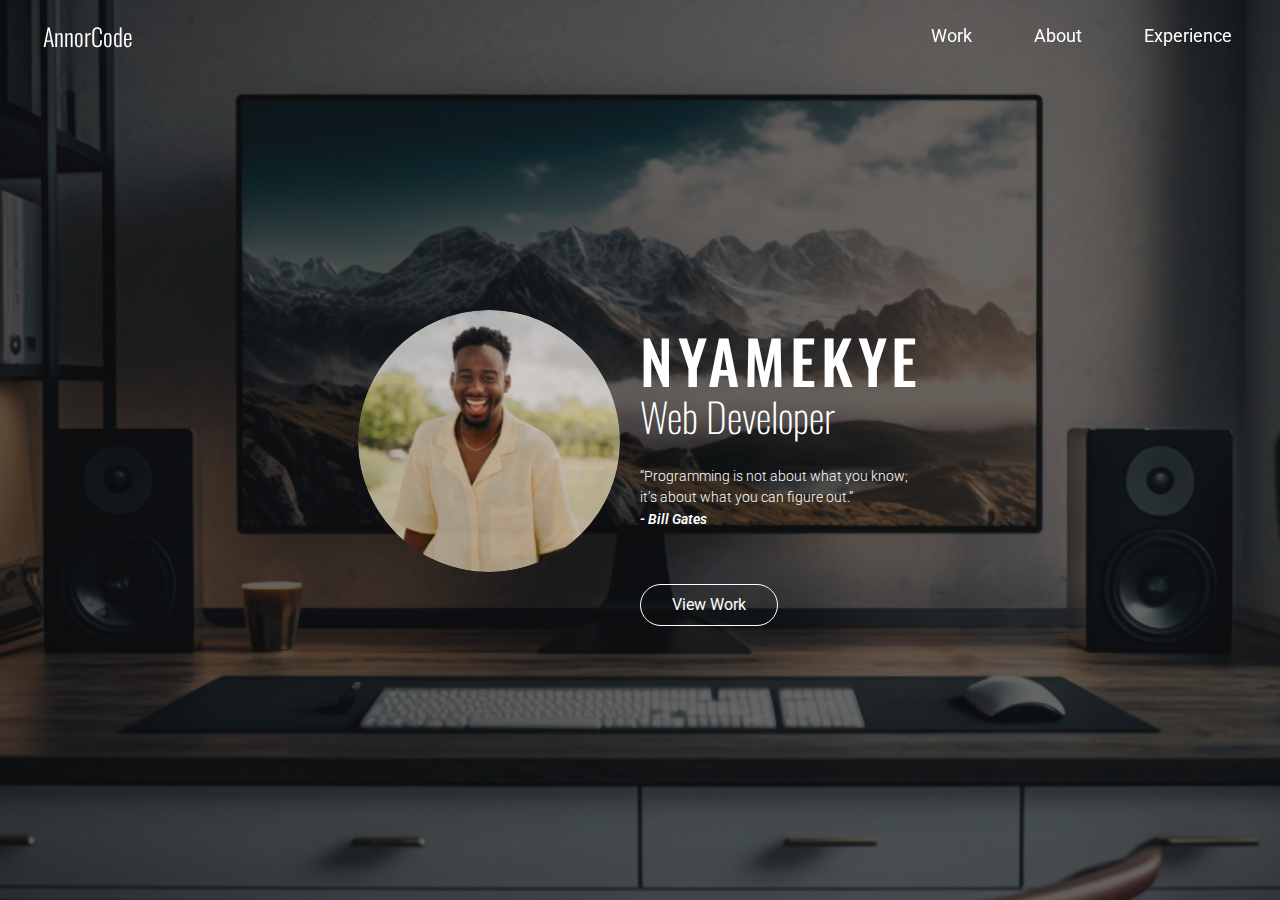
==== index.html @ c39e0c2d "Created home page" ====
<!DOCTYPE html>
<html lang="en">
  <head>
    <meta charset="UTF-8" />
    <meta name="viewport" content="width=device-width, initial-scale=1.0" />
    <title>Nyamekye Annor - Software Engineer</title>
    <link rel="preconnect" href="https://fonts.googleapis.com" />
    <link rel="preconnect" href="https://fonts.gstatic.com" crossorigin />
    <link
      href="https://fonts.googleapis.com/css2?family=Roboto:ital,wght@0,100;0,300;0,400;0,500;0,700;1,100;1,300;1,400;1,500;1,700&display=swap"
      rel="stylesheet"
    />
    <link
      href="https://fonts.googleapis.com/css2?family=Oswald:wght@200..700&display=swap"
      rel="stylesheet"
    />
    <link
      href="https://fonts.googleapis.com/icon?family=Material+Icons"
      rel="stylesheet"
    />
    <link
      rel="stylesheet"
      href="https://cdn.jsdelivr.net/npm/bootstrap@5.3.3/dist/css/bootstrap.min.css"
    />
    <link rel="stylesheet" href="assets/css/index.css" />
  </head>
  <body>
    <!-- Navbar -->
    <nav class="navbar" id="navbar">
      <div class="nav-brand">
        <a href="/index.html" class="nav-logo">AnnorCode</a>
      </div>
      <div class="nav-menu" id="nav-menu">
        <a href="/work.html" class="nav-link">Work</a>
        <a href="/about.html" class="nav-link">About</a>
        <a href="/experience.html" class="nav-link">Experience</a>
      </div>
      <div class="nav-toggle" id="nav-toggle">
        <span class="nav-toggle-icon"></span>
        <span class="nav-toggle-icon"></span>
        <span class="nav-toggle-icon"></span>
      </div>
    </nav>

    <!-- Mobile Menu -->
    <div class="mobile-menu" id="mobile-menu">
      <a href="/work.html" class="mobile-nav-link">Work</a>
      <a href="/about.html" class="mobile-nav-link">About</a>
      <a href="/experience.html" class="mobile-nav-link">Experience</a>
    </div>

    <!-- Background Content -->
    <div class="background-container">
      <div class="responsive-section">
        <div class="image-container">
          <img
            src="/assets/images/Home-Nyamekye-Image.png"
            alt="Descriptive Alt Text"
            class="responsive-image"
          />
        </div>
        <div class="text-container">
          <h1 class="main-heading">Nyamekye</h1>
          <h3 class="sub-heading">Web Developer</h3>
          <p class="quote">
            “Programming is not about what you know;<br />it’s about what you
            can figure out.”
          </p>
          <p class="author">- Bill Gates</p>
          <a href="/work.html">
            <button class="oval-button">View Work</button>
          </a>
        </div>
      </div>
    </div>

    <script
      src="https://cdn.jsdelivr.net/npm/bootstrap@5.3.3/dist/js/bootstrap.bundle.min.js"
      integrity="sha384-YvpcrYf0tY3lHB60NNkmXc5s9fDVZLESaAA55NDzOxhy9GkcIdslK1eN7N6jIeHz"
      crossorigin="anonymous"
    ></script>
    <script src="assets/js/script.js"></script>
  </body>
</html>
---- assets/css/index.css ----
/* Reset CSS */
* {
  margin: 0;
  padding: 0;
  box-sizing: border-box;
}

body {
  font-family: "Roboto", Arial, sans-serif;
  background-color: #141414;
  color: white;
}

/* Navbar styles */
.navbar {
  background: transparent;
  display: flex;
  justify-content: space-between;
  align-items: center;
  padding: 8px 16px; /* Ensure consistent padding */
  position: fixed;
  width: 100%;
  z-index: 1000;
}

.nav-logo {
  font: normal normal 300 24px/48px "Oswald", sans-serif;
  color: white;
  text-decoration: none;
  padding-left: 30%;
}

.nav-menu {
  display: flex;
  gap: 30px;
  padding: 8px 16px; /* Ensure consistent padding */
}

.nav-link {
  color: white;
  text-decoration: none;
  font: normal normal 400 18px/24px "Roboto", sans-serif;
  transition: color 0.3s ease;
  padding: 8px 16px; /* Ensure consistent padding */
}

.nav-link:hover {
  background-color: white;
  color: black;
  text-decoration: none;
  margin-right: 20px;
  padding: 8px 16px;
  border-radius: 20px;
  transition: background-color 0.3s, color 0.3s;
}

.nav-toggle {
  display: none;
  flex-direction: column;
  cursor: pointer;
}

.nav-toggle-icon {
  width: 25px;
  height: 3px;
  background-color: white;
  margin: 4px 0;
  transition: 0.4s;
}

.mobile-menu {
  display: none;
  flex-direction: column;
  background-color: #141414;
  position: fixed;
  top: 60px;
  right: 0;
  width: 200px;
  height: calc(100% - 60px);
  padding-top: 20px;
  z-index: 999;
}

.mobile-nav-link {
  color: white;
  text-decoration: none;
  font: normal normal 400 18px/24px "Roboto", sans-serif;
  padding: 10px 20px;
  transition: background-color 0.3s ease;
}

/* Background Container Styles */
.background-container {
  background-image: url("/assets/images/Home-backgroung-Image.png");
  background-size: cover;
  background-position: center;
  background-repeat: no-repeat;
  min-height: 100vh;
  display: flex;
  justify-content: center;
  align-items: center;
  text-align: center;
  padding: 1rem;
}

.responsive-section {
  display: flex;
  flex-direction: row;
  align-items: center;
  padding: 20px;
  max-width: 1200px;
  margin: 0 auto;
  gap: 20px;
}

.image-container {
  flex: 1;
  display: flex;
  justify-content: center;
  align-items: center;
  padding-top: 20%;
}

.responsive-image {
  width: 100%;
  max-width: 262px;
  height: auto;
  border-radius: 50%;
  object-fit: cover;
  margin-bottom: 50%;
}

.text-container {
  flex: 1;
  display: flex;
  flex-direction: column;
  justify-content: center;
  align-items: flex-start;
  gap: 10px;
}

.main-heading {
  font-family: "Oswald", sans-serif;
  font-size: 60px;
  text-transform: uppercase;
  letter-spacing: 4.8px;
  margin-bottom: 0;
  margin-top: 50px;
  display: flex;
  align-items: center;
}

.main-heading span:first-child {
  flex: 1;
}

.sub-heading {
  font: normal normal 200 40px/60px Oswald;
  font-size: 40px;
  margin-top: -20px;
  margin-bottom: 10px;
}

.quote {
  font-family: "Roboto", sans-serif;
  font-size: 14px;
  line-height: 1.5;
  text-align: left;
  white-space: nowrap;
  max-width: 100%;
  font-weight: 300;
  padding-right: 19%;
  margin-bottom: -3%; /* Reduce the space below the quote */
}

.author {
  font-family: "Roboto", sans-serif;
  font-weight: 600;
  font-style: italic;
  font-size: 14px;
  padding: 0;
}

.oval-button {
  width: 138px;
  height: 42px;
  border: 1px solid #fff;
  border-radius: 60px;
  background-color: transparent;
  color: #fff;
  margin-top: 20%;
  margin-right: 70%;
  cursor: pointer;
}

.oval-button:hover {
  background-color: #fff;
  color: #000;
}

/* Responsive adjustments */

@media (max-width: 1250px) {
  .nav-menu {
    display: none;
  }

  .nav-toggle {
    display: flex;
  }

  .mobile-menu.active {
    display: flex;
  }
}

@media (max-width: 768px) {
  .responsive-section {
    flex-direction: column;
    text-align: center;
  }

  .text-container {
    align-items: center;
    margin-top: -30px;
  }

  .responsive-image {
    max-width: 80%;
    width: auto;
    margin-bottom: 10%;
  }

  .sub-heading {
    margin-top: -10px;
    padding-right: 3%;
  }

  .author {
    padding-right: 10%;
  }

  .oval-button {
    margin-left: 70%;
    margin: 10%;
  }
}

@media (max-width: 480px) {
  .main-heading {
    font-size: 40px;
  }

  .sub-heading {
    font-size: 30px;
    margin-top: -20px;
    padding-right: 3%;
  }

  .quote {
    font-size: 14px;
    margin-top: -15px;
  }
}
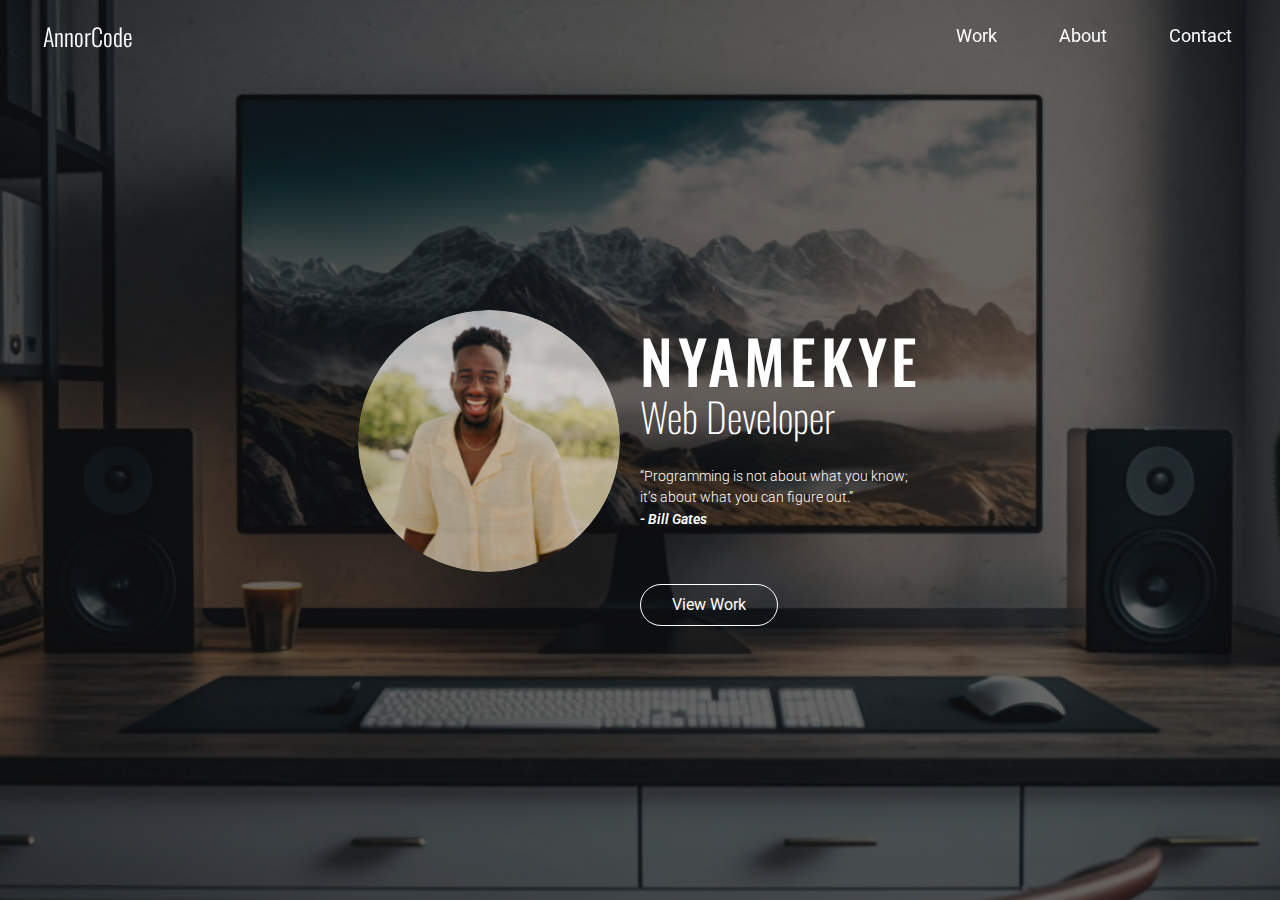
==== commit 48b258e5: "linked contact page to link tree" ====
--- a/index.html
+++ b/index.html
@@ -33,7 +33,9 @@
       <div class="nav-menu" id="nav-menu">
         <a href="/work.html" class="nav-link">Work</a>
         <a href="/about.html" class="nav-link">About</a>
-        <a href="/experience.html" class="nav-link">Experience</a>
+        <a href="https://linktr.ee/annorcode" class="nav-link" target="_blank"
+          >Contact</a
+        >
       </div>
       <div class="nav-toggle" id="nav-toggle">
         <span class="nav-toggle-icon"></span>
@@ -46,7 +48,9 @@
     <div class="mobile-menu" id="mobile-menu">
       <a href="/work.html" class="mobile-nav-link">Work</a>
       <a href="/about.html" class="mobile-nav-link">About</a>
-      <a href="/experience.html" class="mobile-nav-link">Experience</a>
+      <a href="https://linktr.ee/annorcode" class="nav-link" target="_blank"
+        >Contact</a
+      >
     </div>
 
     <!-- Background Content -->
@@ -79,6 +83,6 @@
       integrity="sha384-YvpcrYf0tY3lHB60NNkmXc5s9fDVZLESaAA55NDzOxhy9GkcIdslK1eN7N6jIeHz"
       crossorigin="anonymous"
     ></script>
-    <script src="assets/js/script.js"></script>
+    <script src="assets/js/index.js"></script>
   </body>
 </html>
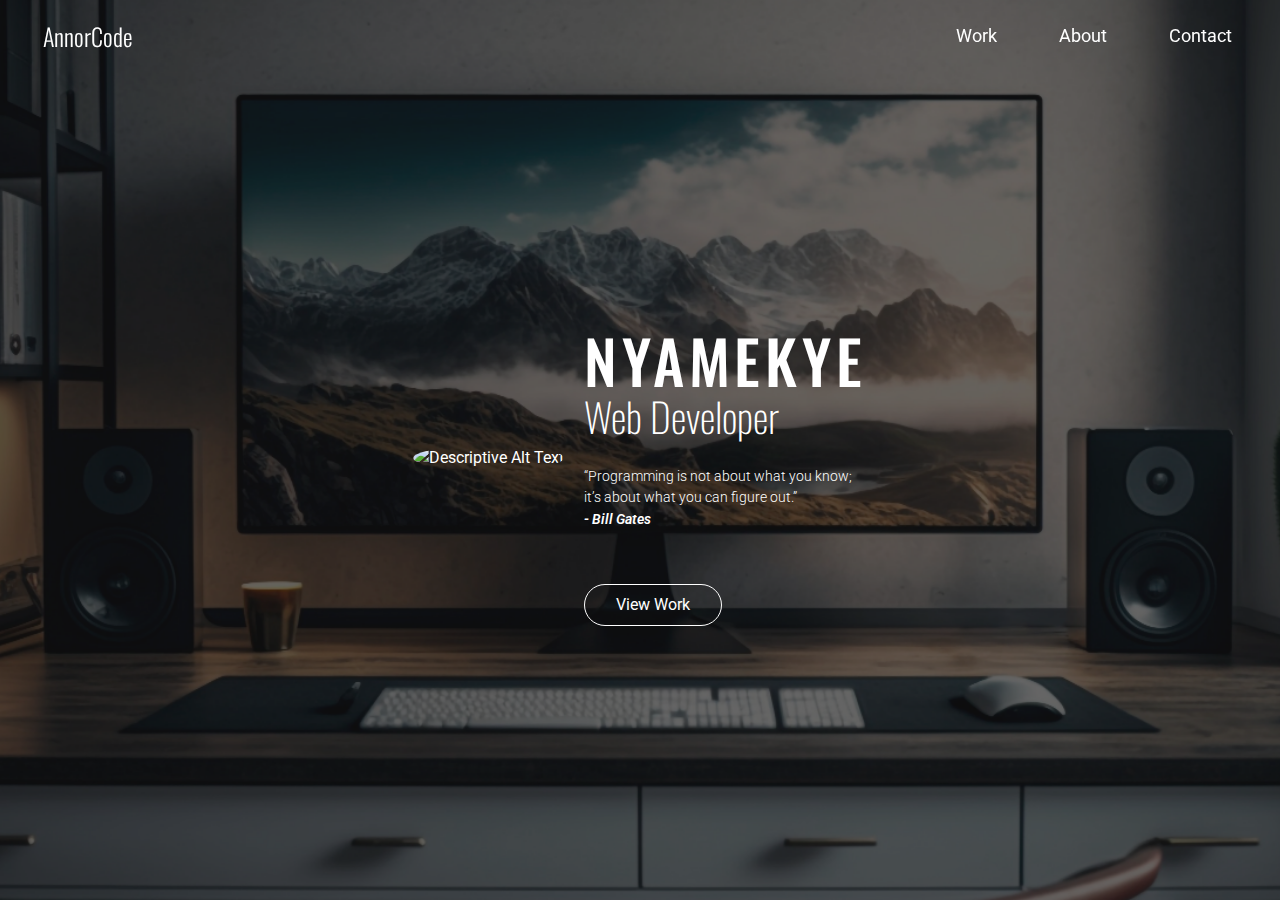
==== commit a1eec3bc: "i added home image to main" ====
--- a/index.html
+++ b/index.html
@@ -58,7 +58,7 @@
       <div class="responsive-section">
         <div class="image-container">
           <img
-            src="/assets/images/Home-Nyamekye-Image.png"
+            src="/assets/images/NK-homepage.png "
             alt="Descriptive Alt Text"
             class="responsive-image"
           />
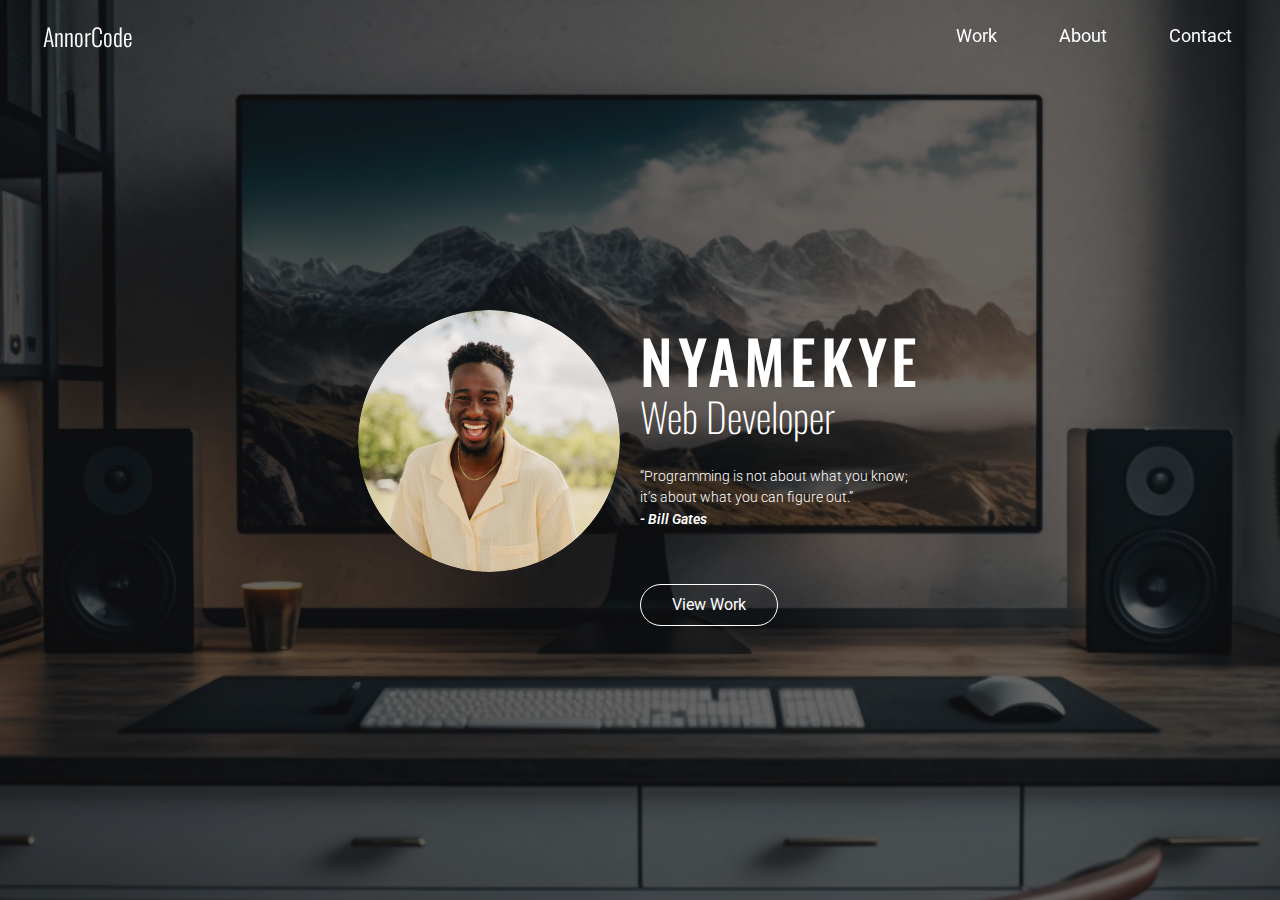
==== commit 6fa011e2: "added new home page image" ====
--- a/index.html
+++ b/index.html
@@ -58,7 +58,7 @@
       <div class="responsive-section">
         <div class="image-container">
           <img
-            src="/assets/images/NK-homepage.png "
+            src="/assets/images/Home-Nyamekye-Image.png "
             alt="Descriptive Alt Text"
             class="responsive-image"
           />
